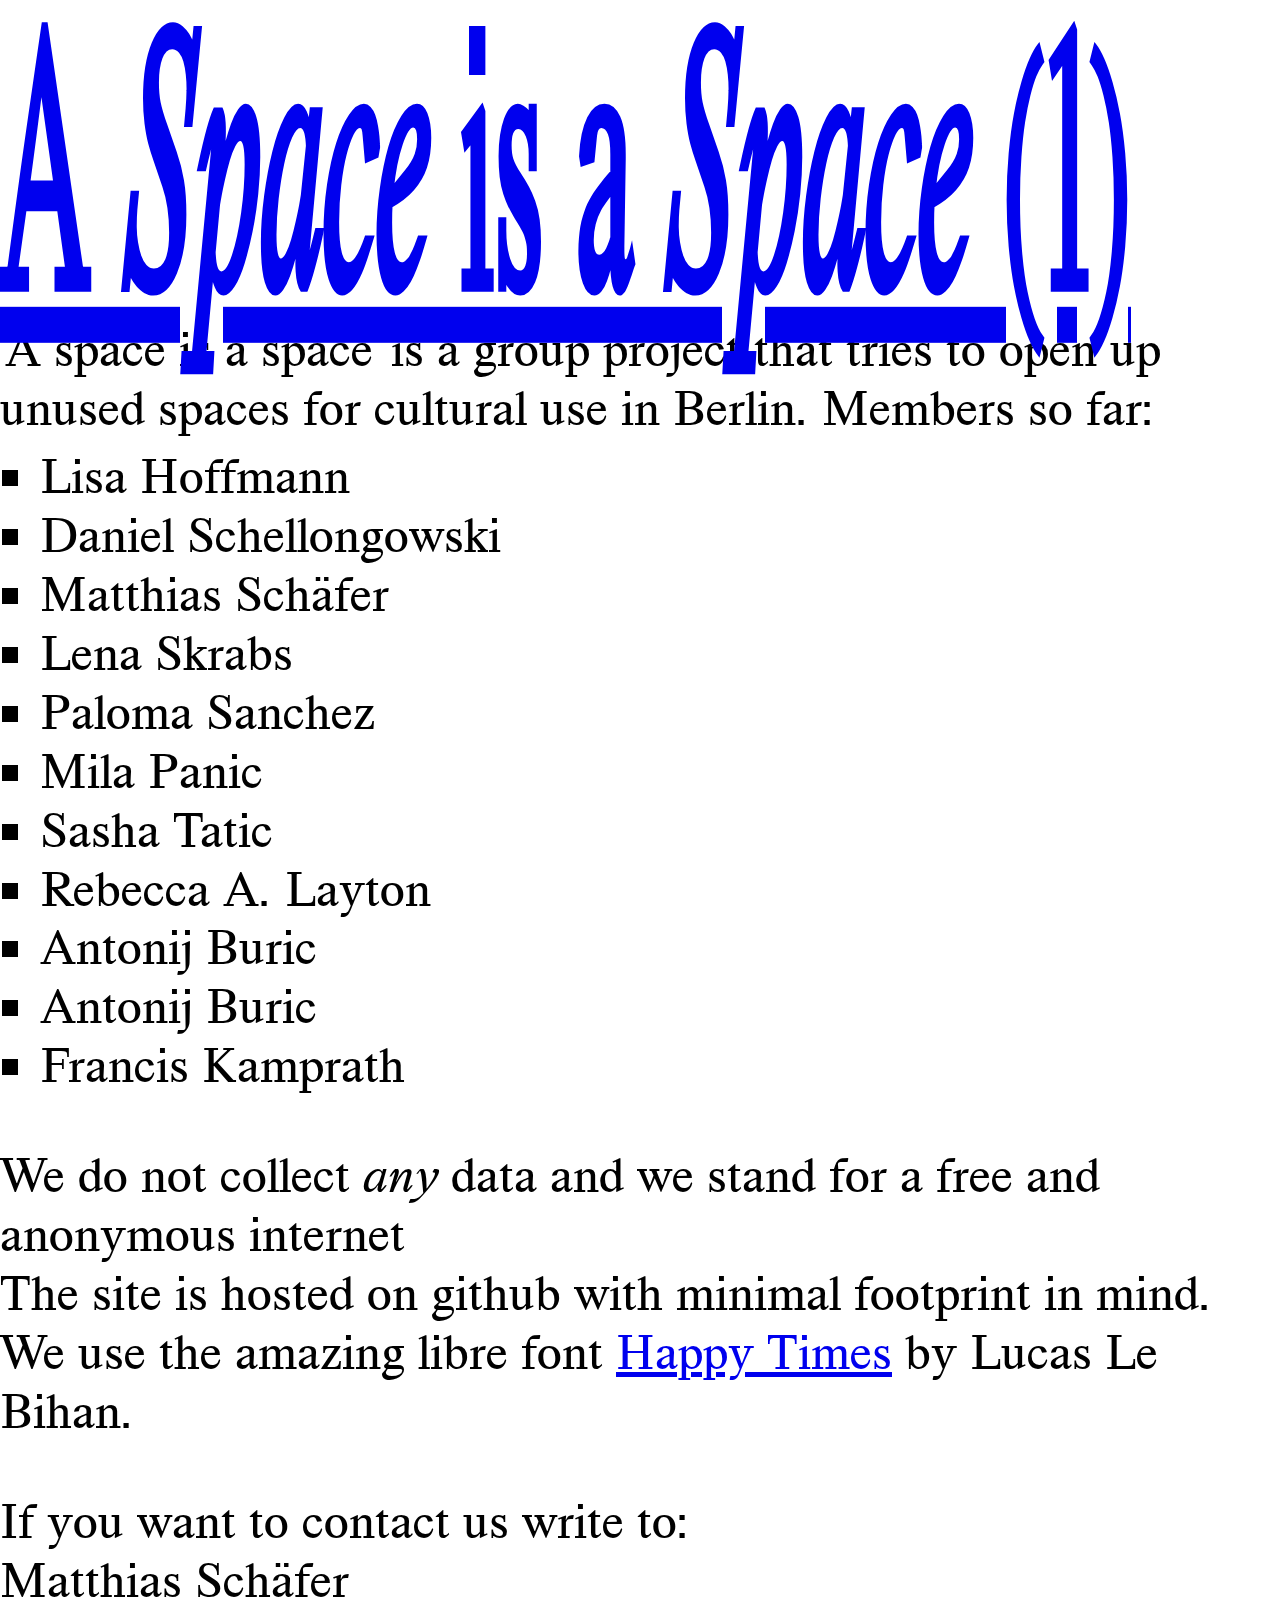
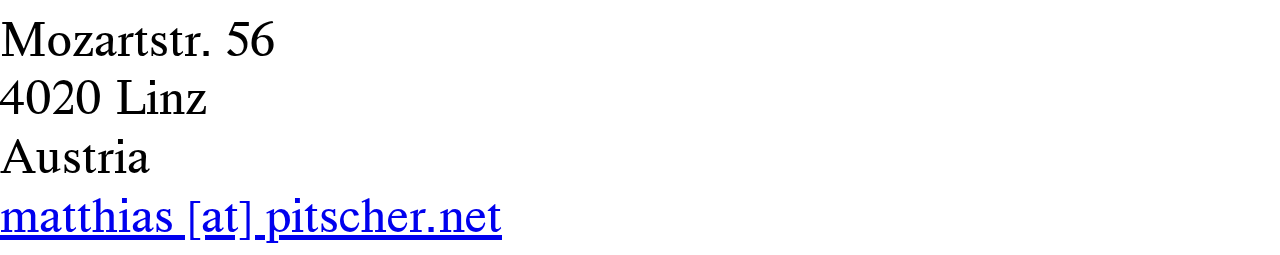
==== legal.html @ d2e82fbb "forgot to ad big A haha" ====
<!DOCTYPE html>
<html lang="en">

<head>
    <meta charset="UTF-8">
    <meta name="viewport" content="width=device-width, initial-scale=1.0">
    <meta http-equiv="X-UA-Compatible" content="ie=edge">
    <title>A Space Is A Space</title>
    <link rel="stylesheet" href="css/normalize.css">
    <link rel="stylesheet" href="css/style.css">
</head>

<body>
    <h1> <a href="index.html">A <i>Space</i> is a <i>Space</i> (1)</a> </h1>

    <p>
        'A space is a space' is a group project that tries to open up unused spaces for cultural use in Berlin. Members
        so far:
    </p>
    <ul>
        <li>Lisa Hoffmann</li>
        <li>Daniel Schellongowski</li>
        <li>Matthias Schäfer</li>
        <li>Lena Skrabs</li>
        <li>Paloma Sanchez</li>
        <li>Mila Panic</li>
        <li>Sasha Tatic</li>
        <li>Rebecca A. Layton</li>
        <li>Antonij Buric</li>
        <li>Antonij Buric</li>
        <li>Francis Kamprath</li>
    </ul>

    <p>
        We do not collect <i>any</i> data and we stand for a free and anonymous internet <br>
        The site is hosted on github with minimal footprint in mind.<br>
        We use the amazing libre font <a href="http://velvetyne.fr/fonts/happy-times/">Happy Times</a> by Lucas Le Bihan.
    </p>
    <p>
        If you want to contact us write to: <br>
        Matthias Schäfer    <br>
        Mozartstr. 56       <br>
        4020 Linz           <br>
        Austria             <br>
        <a href="mailto:matthias@pitscher.net">matthias [at] pitscher.net</a>
       
    </p>
</body>

<!-- <script src="js/filler.js"></script> -->

</html>
---- css/style.css ----
@font-face {
    font-family: "Happy Times";
    src: url("/fonts/happy-times-at-the-ikob-webfont.woff2") format("woff2"),
         url("/fonts/happy-times-at-the-ikob-webfont.woff") format("woff");
  }

@font-face{
    font-family: "Happy Times";
    src: url("/fonts/happy-times-at-the-ikob_italic-webfont.woff2") format("woff2"),
         url("/fonts/happy-times-at-the-ikob_italic-webfont.woff") format("woff");
    font-style: italic;
}

html, body{
    font-family: 'Happy Times', 'Times New Roman', Times, serif;
    width: 100%;
}

h1{
    font-size: 10vw;
    transform: scale(1, 3);
}

h2{
    font-size: 3vw;
    transform: skew(-2deg, -6deg) scale(1,2);
    margin: 0;
}
h2 a{
    transition: all 0.5s linear;
    color: rgba(255,255,255,0);
    text-shadow: 1px 4px 6px #979797;
    text-decoration: none;
}
h2 a:hover{
    color: #fff;
    transform: skew(0deg, 0deg) scale(1,3);
}

p{
    font-size: 4vw;
    margin-bottom: 10px;
}

.rooms{
    width: 100%;
    height: 100%;
    display: flex;
    flex-direction: row;
    flex-wrap: wrap;
    justify-content: space-evenly;
    vertical-align: middle;
    color: #fff;
    perspective: 2800px;
}


.room{
    margin: 10px;
    width: 40vw;
    height: 30vw;
    background: grey;
    font-size: 3vw;
    cursor: pointer;
    border: inset 12px;
}

.rooms a{
    display: block;
    text-decoration: none;
    color: rgba(255,255,255,0.8);
    transform: rotateX(60deg);
    box-shadow: inset 0 0 1em rgba(0,0,0,0), 0px 30px 20px teal;
    transition: 0.5s linear;
}

.rooms a:hover{
    color: rgba(255,255,255,0.5);
    transform: rotateX(0deg);
    box-shadow: inset 0 0 1em gold, 3px 5px 5px teal;
}


.smaller{
    width: 20vw;
    height: 15vw;
}


.big-room{
    margin: 0; 
    position: fixed;
    width: 100vw;
    height: 100vh;
    z-index: -999;
    perspective: 1800px;
}

.floor{
    background: lightgrey;
    width: 100%;
    height: 100vh;
    transform: translateY(50vh) rotateX(90deg);
}
.ceiling{
    background: lightgrey;
    width: 100%;
    height: 100vh;
    transform: translateY(-150vh) rotateX(90deg);
}
.backwall{
    background: blue;
    width: 100%;
    height: 100vh;
    transform: translateZ(-100vh) rotateX(180deg);
}
.leftwall{
    background: blue;
    width: 100vw;
    height: 100vh;
    transform: translateZ(-100px) rotateY(  90deg); 
}

.wallabel{
    height: 100vh;
    display: flex;
    align-items: center;
    justify-content: center;
}

.wallabel p{
    margin: 0;
}


.stickyfooter{
    position: fixed;
    width: 100%;
    bottom: 20px;
    text-align: center;
}

ul{
    list-style: square outside;
    margin: 0;
    font-size: 4vw;
}
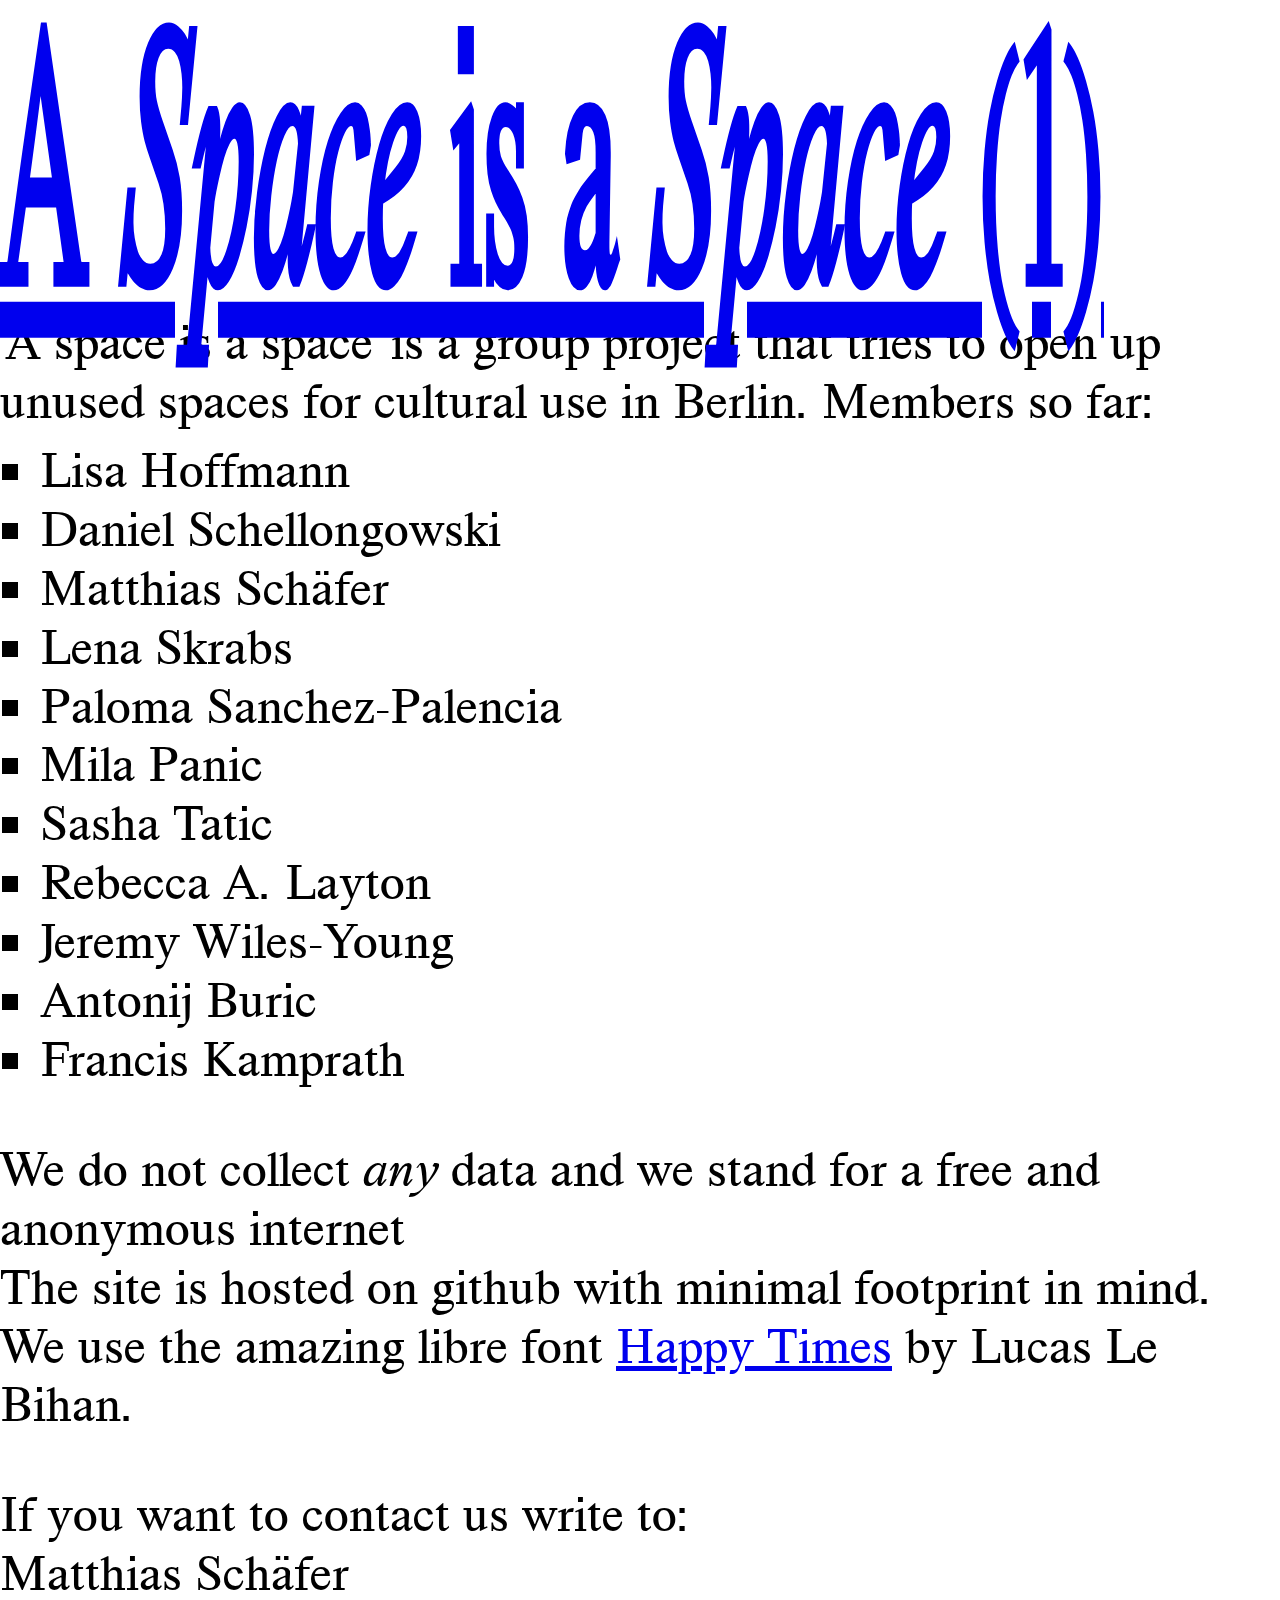
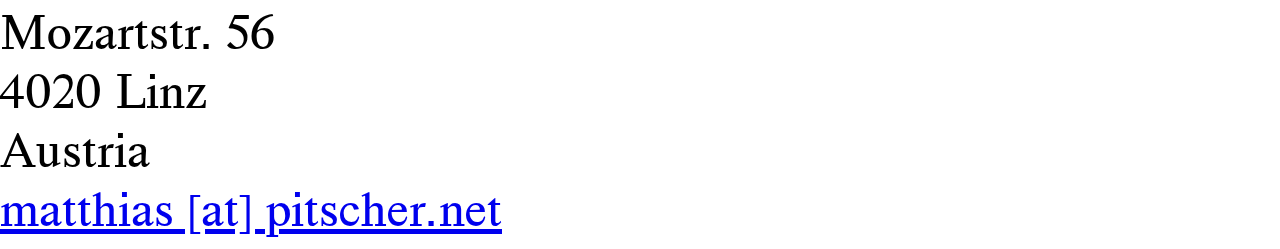
==== commit 531f9768: "new files" ====
--- a/legal.html
+++ b/legal.html
@@ -22,11 +22,11 @@
         <li>Daniel Schellongowski</li>
         <li>Matthias Schäfer</li>
         <li>Lena Skrabs</li>
-        <li>Paloma Sanchez</li>
+        <li>Paloma Sanchez-Palencia</li>
         <li>Mila Panic</li>
         <li>Sasha Tatic</li>
         <li>Rebecca A. Layton</li>
-        <li>Antonij Buric</li>
+        <li>Jeremy Wiles-Young</li>
         <li>Antonij Buric</li>
         <li>Francis Kamprath</li>
     </ul>
--- a/css/style.css
+++ b/css/style.css
@@ -17,7 +17,7 @@
 }
 
 h1{
-    font-size: 10vw;
+    font-size: 9.8vw;
     transform: scale(1, 3);
 }
 
@@ -43,6 +43,7 @@
 }
 
 .rooms{
+    margin-bottom: 25vh;
     width: 100%;
     height: 100%;
     display: flex;
@@ -146,4 +147,9 @@
     font-size: 4vw;
 }
 
+#playpausbutton{
+    width: 144px;
+    height: 144px;
+}
 
+
